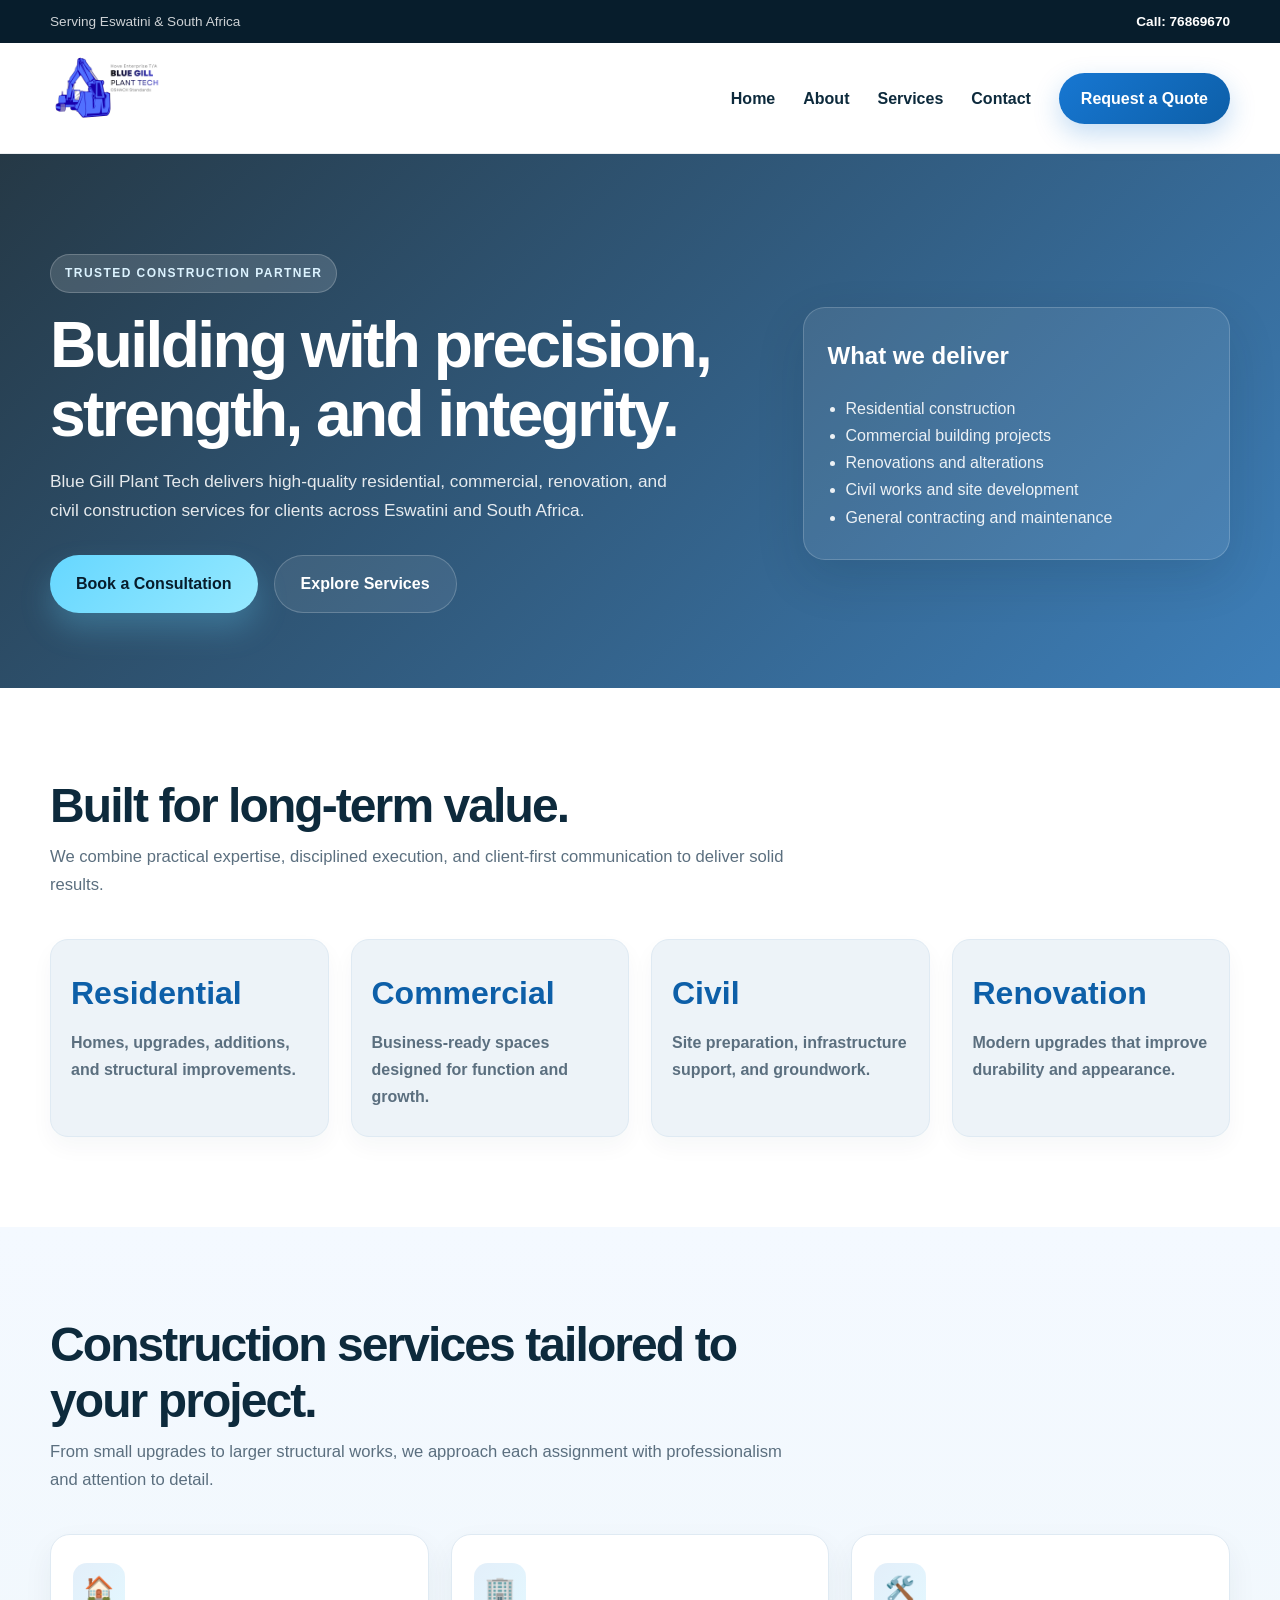
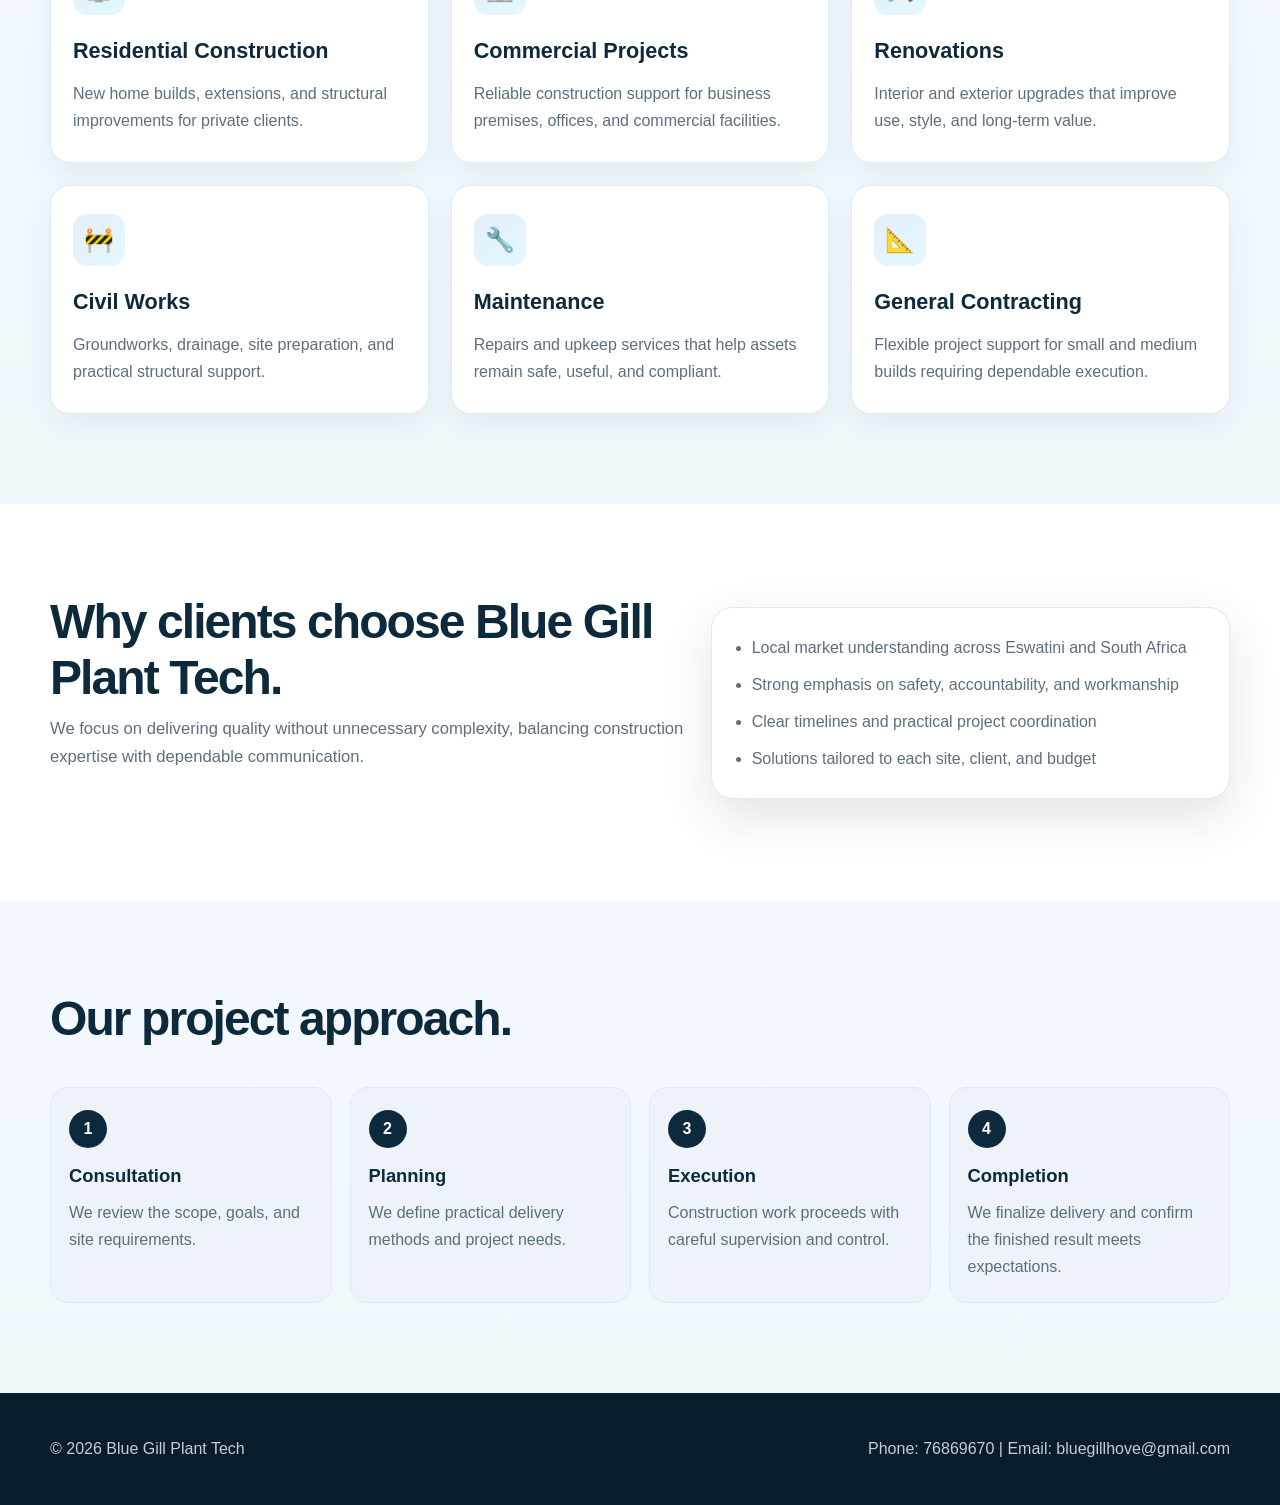
==== index.html @ c362dafa "first commit" ====
<!DOCTYPE html>
<html lang="en">
<head>
  <meta charset="UTF-8" />
  <meta name="viewport" content="width=device-width, initial-scale=1.0" />
   <title>Blue Gill Plant Tech | Construction & Civil Works</title>
  <meta name="description" content="Premium construction and civil works solutions in Eswatini and South Africa." />
  <link rel="stylesheet" href="styles.css" />
</head>
<body>
  <div class="topbar">
    <div class="container">
      <span>Serving Eswatini & South Africa</span>
      <a href="tel:+2676869670">Call: 76869670</a>
    </div>
  </div>

  <header class="site-header">
    <div class="container navbar">
      <a href="index.html" class="brand">
        <img src="assets/logo.png" alt="Blue Gill Plant Tech logo" class="logo" />
        
      </a>

      <button class="nav-toggle" aria-label="Open menu">☰</button>

      <nav class="nav-links">
        <a href="index.html">Home</a>
        <a href="about.html">About</a>
        <a href="services.html">Services</a>
        <a href="contact.html">Contact</a>
        <a href="contact.html" class="nav-cta">Request a Quote</a>
      </nav>
    </div>
  </header>

  <main>
    <section class="hero">
      <div class="container hero-grid">
        <div>
          <span class="eyebrow">Trusted Construction Partner</span>
          <h1>Building with precision, strength, and integrity.</h1>
          <p>
            Blue Gill Plant Tech delivers high-quality residential, commercial, renovation,
            and civil construction services for clients across Eswatini and South Africa.
          </p>

          <div class="hero-actions">
            <a class="btn btn-primary" href="contact.html">Book a Consultation</a>
            <a class="btn btn-secondary" href="services.html">Explore Services</a>
          </div>
        </div>

        <div class="hero-card">
          <h3>What we deliver</h3>
          <ul>
            <li>Residential construction</li>
            <li>Commercial building projects</li>
            <li>Renovations and alterations</li>
            <li>Civil works and site development</li>
            <li>General contracting and maintenance</li>
          </ul>
        </div>
      </div>
    </section>

    <section class="section">
      <div class="container">
        <div class="section-header">
          <h2>Built for long-term value.</h2>
          <p>We combine practical expertise, disciplined execution, and client-first communication to deliver solid results.</p>
        </div>

        <div class="mini-grid">
          <div class="stat-box">
            <strong>Residential</strong>
            <span>Homes, upgrades, additions, and structural improvements.</span>
          </div>
          <div class="stat-box">
            <strong>Commercial</strong>
            <span>Business-ready spaces designed for function and growth.</span>
          </div>
          <div class="stat-box">
            <strong>Civil</strong>
            <span>Site preparation, infrastructure support, and groundwork.</span>
          </div>
          <div class="stat-box">
            <strong>Renovation</strong>
            <span>Modern upgrades that improve durability and appearance.</span>
          </div>
        </div>
      </div>
    </section>

    <section class="section alt-bg">
      <div class="container">
        <div class="section-header">
          <h2>Construction services tailored to your project.</h2>
          <p>From small upgrades to larger structural works, we approach each assignment with professionalism and attention to detail.</p>
        </div>

        <div class="services-grid">
          <article class="service-card">
            <div class="icon">🏠</div>
            <h3>Residential Construction</h3>
            <p>New home builds, extensions, and structural improvements for private clients.</p>
          </article>

          <article class="service-card">
            <div class="icon">🏢</div>
            <h3>Commercial Projects</h3>
            <p>Reliable construction support for business premises, offices, and commercial facilities.</p>
          </article>

          <article class="service-card">
            <div class="icon">🛠️</div>
            <h3>Renovations</h3>
            <p>Interior and exterior upgrades that improve use, style, and long-term value.</p>
          </article>

          <article class="service-card">
            <div class="icon">🚧</div>
            <h3>Civil Works</h3>
            <p>Groundworks, drainage, site preparation, and practical structural support.</p>
          </article>

          <article class="service-card">
            <div class="icon">🔧</div>
            <h3>Maintenance</h3>
            <p>Repairs and upkeep services that help assets remain safe, useful, and compliant.</p>
          </article>

          <article class="service-card">
            <div class="icon">📐</div>
            <h3>General Contracting</h3>
            <p>Flexible project support for small and medium builds requiring dependable execution.</p>
          </article>
        </div>
      </div>
    </section>

    <section class="section">
      <div class="container featured-layout">
        <div class="section-header">
          <h2>Why clients choose Blue Gill Plant Tech.</h2>
          <p>We focus on delivering quality without unnecessary complexity, balancing construction expertise with dependable communication.</p>
        </div>

        <div class="feature-box">
          <ul>
            <li>Local market understanding across Eswatini and South Africa</li>
            <li>Strong emphasis on safety, accountability, and workmanship</li>
            <li>Clear timelines and practical project coordination</li>
            <li>Solutions tailored to each site, client, and budget</li>
          </ul>
        </div>
      </div>
    </section>

    <section class="section alt-bg">
      <div class="container">
        <div class="section-header">
          <h2>Our project approach.</h2>
        </div>

        <div class="process-grid">
          <div class="process-step">
            <div class="num">1</div>
            <h3>Consultation</h3>
            <p>We review the scope, goals, and site requirements.</p>
          </div>

          <div class="process-step">
            <div class="num">2</div>
            <h3>Planning</h3>
            <p>We define practical delivery methods and project needs.</p>
          </div>

          <div class="process-step">
            <div class="num">3</div>
            <h3>Execution</h3>
            <p>Construction work proceeds with careful supervision and control.</p>
          </div>

          <div class="process-step">
            <div class="num">4</div>
            <h3>Completion</h3>
            <p>We finalize delivery and confirm the finished result meets expectations.</p>
          </div>
        </div>
      </div>
    </section>
  </main>

  <footer class="site-footer">
    <div class="container">
      <p>© 2026 Blue Gill Plant Tech</p>
      <p>Phone: 76869670 | Email: bluegillhove@gmail.com</p>
    </div>
  </footer>

  <script src="script.js"></script>
</body>
</html>
---- styles.css ----
:root {
  --navy-900: #071d2c;
  --navy-800: #0d2a3c;
  --blue-700: #0d5fa8;
  --blue-600: #1777d2;
  --blue-500: #3c97ff;
  --cyan-400: #66d7ff;
  --steel-100: #edf3f8;
  --steel-200: #dfeaf3;
  --steel-300: #c9d9e7;
  --text: #152c3a;
  --muted: #5b6f7f;
  --white: #ffffff;
  --success: #1da871;
  --shadow: 0 18px 50px rgba(7, 29, 44, 0.12);
}

* {
  box-sizing: border-box;
}

html {
  scroll-behavior: smooth;
}

body {
  margin: 0;
  font-family: Arial, Helvetica, sans-serif;
  background: var(--white);
  color: var(--text);
  line-height: 1.7;
}

img {
  max-width: 100%;
  display: block;
}

a {
  text-decoration: none;
  color: inherit;
}

button,
input,
textarea {
  font: inherit;
}

.container {
  width: min(1180px, calc(100% - 32px));
  margin: 0 auto;
}

.topbar {
  background: var(--navy-900);
  color: rgba(255, 255, 255, 0.8);
  font-size: 0.85rem;
  padding: 10px 0;
}

.topbar .container {
  display: flex;
  justify-content: space-between;
  align-items: center;
  gap: 16px;
  flex-wrap: wrap;
}

.topbar a {
  color: #fff;
  font-weight: 700;
}

.site-header {
  position: sticky;
  top: 0;
  z-index: 30;
  background: rgba(255, 255, 255, 0.9);
  backdrop-filter: blur(10px);
  border-bottom: 1px solid rgba(13, 47, 73, 0.08);
}

.navbar {
  display: flex;
  align-items: center;
  justify-content: space-between;
  min-height: 82px;
  gap: 18px;
}

.brand {
  display: flex;
  align-items: center;
  gap: 12px;
  font-weight: 800;
  color: var(--navy-800);
  letter-spacing: 0.02em;
}

.logo {
  width: 110px;
  height: auto;
}

.nav-links {
  display: flex;
  align-items: center;
  gap: 28px;
  font-weight: 600;
  color: var(--navy-800);
}

.nav-links a {
  position: relative;
  transition: color 0.2s ease;
}

.nav-links a::after {
  content: "";
  position: absolute;
  left: 0;
  bottom: -8px;
  width: 0;
  height: 2px;
  background: var(--blue-600);
  transition: width 0.2s ease;
}

.nav-links a:hover {
  color: var(--blue-600);
}

.nav-links a:hover::after {
  width: 100%;
}

.nav-cta {
  display: inline-flex;
  align-items: center;
  justify-content: center;
  background: linear-gradient(135deg, var(--blue-600), var(--blue-700));
  color: var(--white);
  padding: 12px 22px;
  border-radius: 999px;
  font-weight: 700;
  box-shadow: 0 10px 26px rgba(23, 119, 210, 0.25);
}

.nav-toggle {
  display: none;
  background: none;
  border: none;
  font-size: 1.8rem;
  color: var(--navy-800);
  cursor: pointer;
}

.hero {
  background:
    linear-gradient(135deg, rgba(7, 29, 44, 0.88), rgba(13, 95, 168, 0.8)),
    url("https://images.unsplash.com/photo-1504307651254-35680f356dfd?auto=format&fit=crop&w=1600&q=80") center/cover no-repeat;
  color: var(--white);
  padding: 100px 0 75px;
}

.hero-grid {
  display: grid;
  grid-template-columns: 1.25fr 0.75fr;
  align-items: center;
  gap: 40px;
}

.eyebrow {
  display: inline-block;
  background: rgba(255, 255, 255, 0.14);
  border: 1px solid rgba(255, 255, 255, 0.2);
  color: #dcf3ff;
  padding: 8px 14px;
  border-radius: 999px;
  font-size: 0.75rem;
  letter-spacing: 0.12em;
  text-transform: uppercase;
  font-weight: 700;
  margin-bottom: 18px;
}

.hero h1 {
  margin: 0 0 18px;
  font-size: clamp(2.5rem, 5vw, 4.5rem);
  line-height: 1.08;
  letter-spacing: -0.04em;
}

.hero p {
  margin: 0;
  font-size: 1.08rem;
  color: rgba(255, 255, 255, 0.88);
  max-width: 620px;
}

.hero-actions {
  display: flex;
  gap: 16px;
  flex-wrap: wrap;
  margin-top: 30px;
}

.btn {
  display: inline-flex;
  align-items: center;
  justify-content: center;
  font-weight: 700;
  text-decoration: none;
  border-radius: 999px;
  padding: 14px 26px;
  transition: transform 0.2s ease, box-shadow 0.2s ease;
}

.btn:hover {
  transform: translateY(-1px);
}

.btn-primary {
  background: linear-gradient(135deg, var(--cyan-400), #96e9ff);
  color: var(--navy-900);
  box-shadow: 0 16px 30px rgba(102, 215, 255, 0.25);
}

.btn-secondary {
  background: rgba(255, 255, 255, 0.08);
  border: 1px solid rgba(255, 255, 255, 0.2);
  color: var(--white);
}

.hero-card {
  background: rgba(255, 255, 255, 0.08);
  border: 1px solid rgba(255, 255, 255, 0.18);
  border-radius: 22px;
  padding: 28px 24px;
  box-shadow: var(--shadow);
}

.hero-card h3 {
  margin: 0 0 18px;
  font-size: 1.5rem;
}

.hero-card ul {
  margin: 0;
  padding-left: 18px;
  color: rgba(255, 255, 255, 0.9);
}

.section {
  padding: 90px 0;
}

.section-header {
  margin-bottom: 40px;
  max-width: 740px;
}

.section-header h2 {
  margin: 0 0 10px;
  font-size: clamp(2rem, 4vw, 3rem);
  line-height: 1.15;
  letter-spacing: -0.04em;
  color: var(--navy-800);
}

.section-header p {
  margin: 0;
  color: var(--muted);
  font-size: 1.04rem;
}

.mini-grid {
  display: grid;
  grid-template-columns: repeat(4, minmax(200px, 1fr));
  gap: 22px;
}

.stat-box {
  background: var(--steel-100);
  border: 1px solid var(--steel-200);
  border-radius: 18px;
  padding: 26px 20px;
  box-shadow: 0 10px 22px rgba(13, 47, 73, 0.04);
}

.stat-box strong {
  display: block;
  font-size: 2rem;
  color: var(--blue-700);
  margin-bottom: 8px;
}

.stat-box span {
  color: var(--muted);
  font-weight: 600;
}

.services-grid {
  display: grid;
  grid-template-columns: repeat(3, minmax(220px, 1fr));
  gap: 22px;
}

.service-card {
  background: var(--white);
  border: 1px solid var(--steel-200);
  border-radius: 20px;
  padding: 28px 22px;
  box-shadow: 0 12px 30px rgba(13, 47, 73, 0.06);
}

.service-card .icon {
  width: 52px;
  height: 52px;
  border-radius: 14px;
  display: grid;
  place-items: center;
  background: linear-gradient(135deg, rgba(23, 119, 210, 0.12), rgba(102, 215, 255, 0.18));
  color: var(--blue-700);
  font-size: 1.5rem;
  margin-bottom: 18px;
}

.service-card h3 {
  margin: 0 0 10px;
  color: var(--navy-800);
  font-size: 1.35rem;
}

.service-card p {
  margin: 0;
  color: var(--muted);
}

.alt-bg {
  background: linear-gradient(180deg, #f4f9ff, #eff7fb);
}

.featured-layout {
  display: grid;
  grid-template-columns: 1.1fr 0.9fr;
  gap: 26px;
  align-items: center;
}

.feature-box {
  background: var(--white);
  border: 1px solid var(--steel-200);
  border-radius: 22px;
  padding: 26px 22px;
  box-shadow: var(--shadow);
}

.feature-box ul {
  margin: 0;
  padding-left: 18px;
  color: var(--muted);
}

.feature-box li + li {
  margin-top: 10px;
}

.process-grid {
  display: grid;
  grid-template-columns: repeat(4, minmax(180px, 1fr));
  gap: 18px;
}

.process-step {
  background: var(--steel-100);
  border-radius: 18px;
  border: 1px solid var(--steel-200);
  padding: 22px 18px;
}

.process-step .num {
  display: inline-flex;
  align-items: center;
  justify-content: center;
  width: 38px;
  height: 38px;
  border-radius: 50%;
  background: var(--navy-800);
  color: var(--white);
  font-weight: 700;
  margin-bottom: 12px;
}

.process-step h3 {
  margin: 0 0 8px;
  font-size: 1.15rem;
  color: var(--navy-800);
}

.process-step p {
  margin: 0;
  color: var(--muted);
}

.contact-wrap {
  display: grid;
  grid-template-columns: 0.9fr 1.1fr;
  gap: 28px;
  align-items: start;
}

.contact-card,
.form-card {
  background: var(--white);
  border: 1px solid var(--steel-200);
  border-radius: 22px;
  padding: 28px 24px;
  box-shadow: var(--shadow);
}

.contact-card h3,
.form-card h3 {
  margin-top: 0;
  margin-bottom: 18px;
  color: var(--navy-800);
  font-size: 1.5rem;
}

.contact-list {
  display: grid;
  gap: 16px;
  margin-top: 18px;
}

.contact-list div {
  background: var(--steel-100);
  border: 1px solid var(--steel-200);
  border-radius: 14px;
  padding: 14px 16px;
}

.contact-list strong {
  display: block;
  color: var(--navy-800);
  margin-bottom: 4px;
}

.contact-list span,
.contact-list a {
  color: var(--muted);
}

.form-row {
  display: grid;
  grid-template-columns: 1fr 1fr;
  gap: 16px;
}

.form-field {
  display: grid;
  gap: 8px;
  margin-bottom: 16px;
}

.form-field label {
  font-weight: 700;
  color: var(--navy-800);
}

.form-field input,
.form-field textarea {
  width: 100%;
  border: 1px solid var(--steel-300);
  border-radius: 12px;
  padding: 12px 14px;
  background: #fff;
  color: var(--text);
}

.form-field textarea {
  min-height: 140px;
  resize: vertical;
}

.form-status {
  margin-top: 12px;
  font-weight: 700;
  color: var(--success);
  min-height: 24px;
}

.page-hero {
  background: linear-gradient(135deg, rgba(7, 29, 44, 0.94), rgba(12, 72, 128, 0.9));
  color: var(--white);
  padding: 90px 0 80px;
}

.page-hero h1 {
  margin: 0 0 10px;
  font-size: clamp(2.3rem, 5vw, 3.6rem);
  letter-spacing: -0.04em;
}

.page-hero p {
  margin: 0;
  color: rgba(255, 255, 255, 0.82);
  max-width: 640px;
}

.page-content {
  padding: 70px 0;
}

.story-grid {
  display: grid;
  grid-template-columns: 1fr 1fr;
  gap: 28px;
  align-items: start;
}

.story-box {
  background: var(--white);
  border: 1px solid var(--steel-200);
  border-radius: 20px;
  padding: 28px 24px;
  box-shadow: var(--shadow);
}

.story-box h3 {
  margin-top: 0;
  color: var(--navy-800);
}

.story-box p {
  color: var(--muted);
  margin-bottom: 0;
}

.value-list {
  display: grid;
  grid-template-columns: repeat(2, minmax(200px, 1fr));
  gap: 20px;
  margin-top: 28px;
}

.value-item {
  background: var(--steel-100);
  border: 1px solid var(--steel-200);
  border-radius: 18px;
  padding: 22px 18px;
}

.value-item h4 {
  margin: 0 0 8px;
  color: var(--navy-800);
}

.value-item p {
  margin: 0;
  color: var(--muted);
}

.site-footer {
  background: var(--navy-900);
  color: rgba(255, 255, 255, 0.78);
  padding: 26px 0;
}

.site-footer .container {
  display: flex;
  justify-content: space-between;
  align-items: center;
  gap: 12px;
  flex-wrap: wrap;
}

@media (max-width: 900px) {
  .hero-grid,
  .featured-layout,
  .contact-wrap,
  .story-grid {
    grid-template-columns: 1fr;
  }

  .mini-grid,
  .services-grid,
  .process-grid,
  .value-list {
    grid-template-columns: repeat(2, minmax(180px, 1fr));
  }
}

@media (max-width: 700px) {
  .nav-toggle {
    display: block;
  }

  .nav-links {
    display: none;
    position: absolute;
    top: 82px;
    left: 0;
    right: 0;
    background: rgba(255, 255, 255, 0.98);
    border-bottom: 1px solid rgba(13, 47, 73, 0.08);
    padding: 18px 16px;
    flex-direction: column;
    align-items: flex-start;
    gap: 16px;
  }

  .nav-links.open {
    display: flex;
  }

  .nav-cta {
    display: none;
  }

  .mini-grid,
  .services-grid,
  .process-grid,
  .value-list,
  .form-row {
    grid-template-columns: 1fr;
  }

  .hero {
    padding-top: 78px;
  }
}
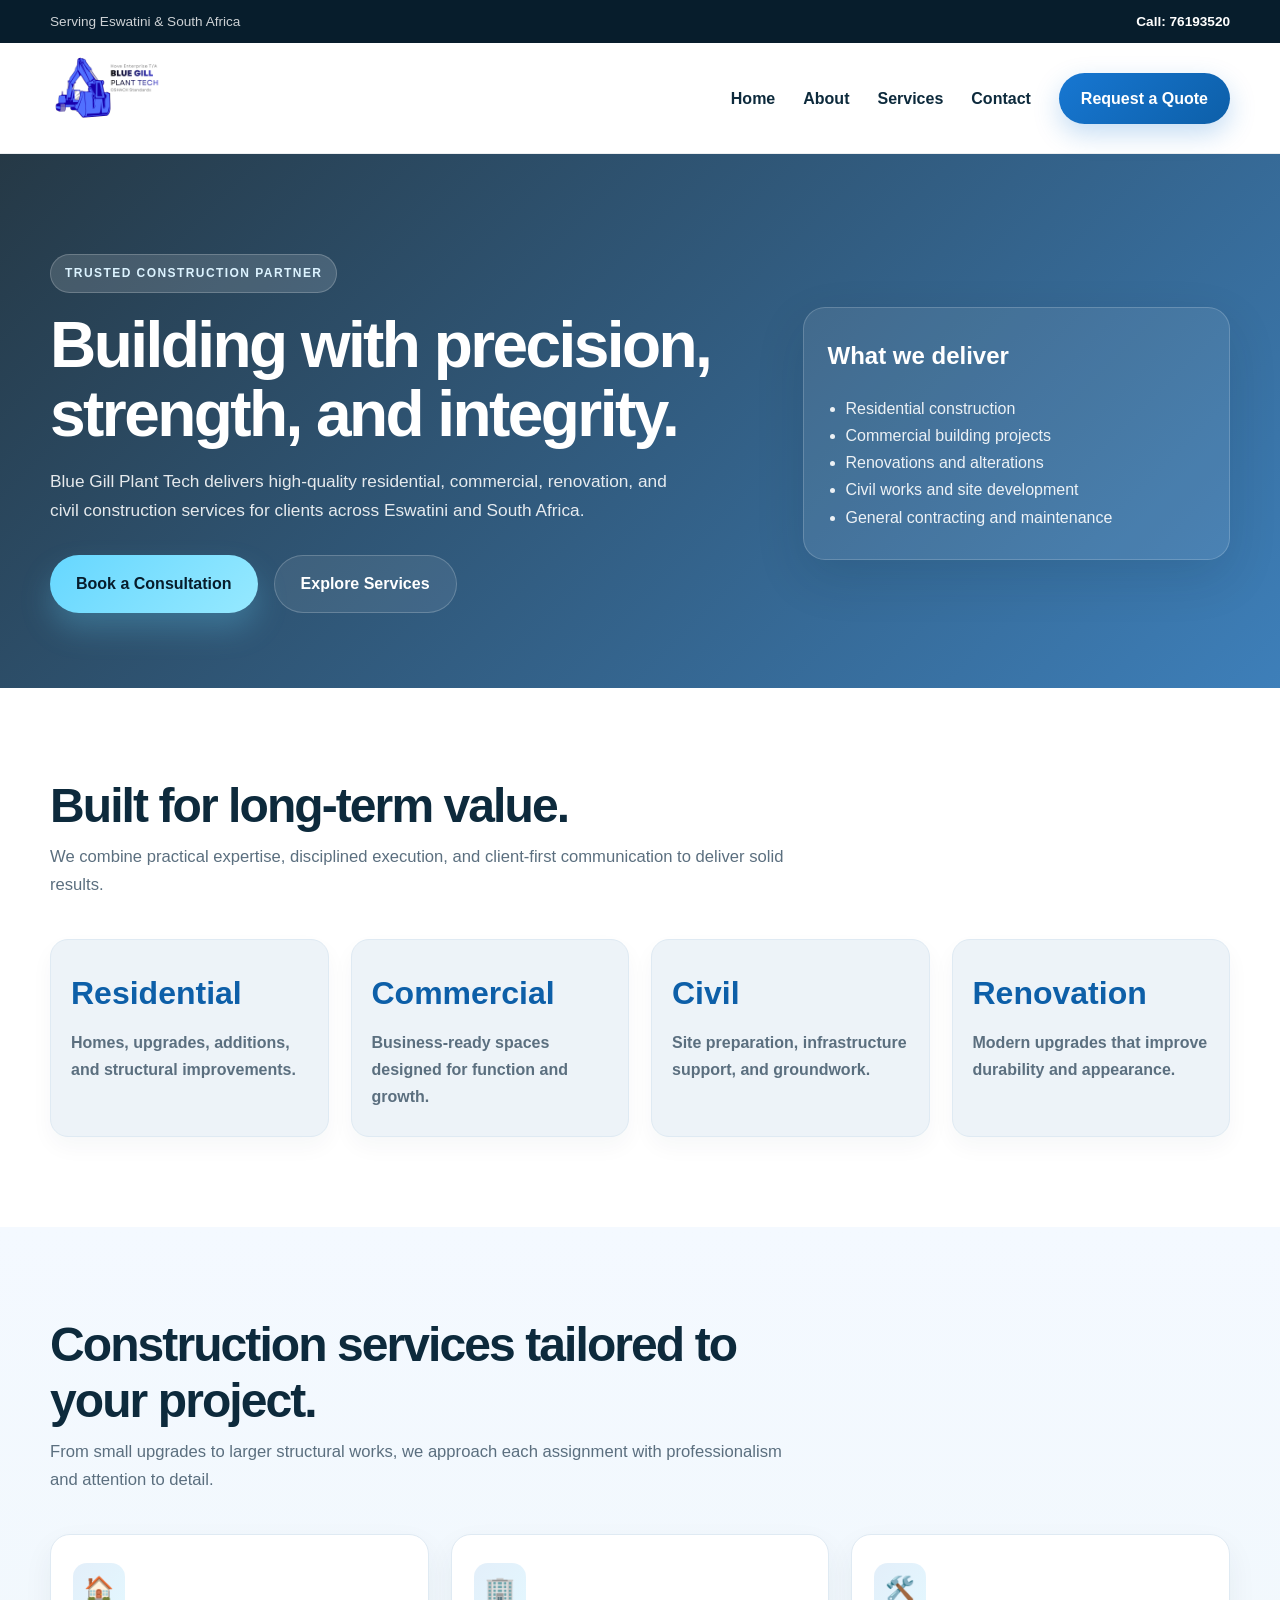
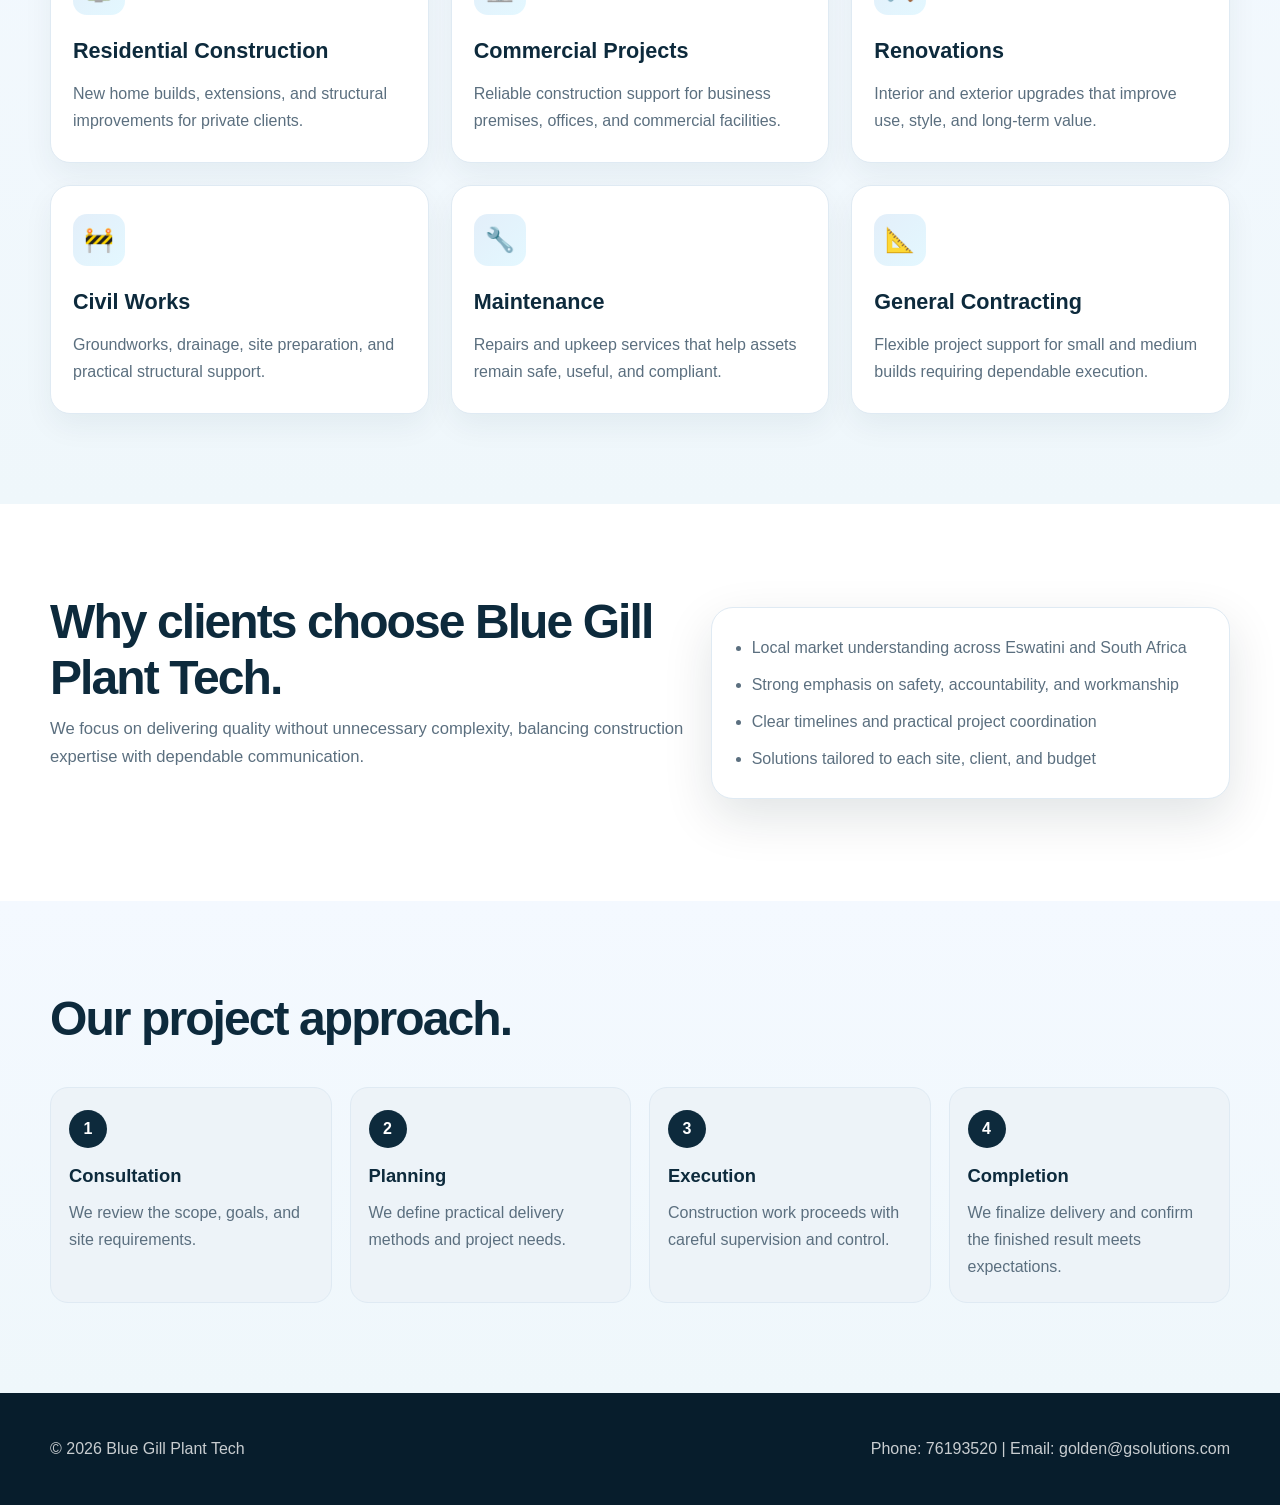
==== commit 21a0fc8c: "Update contact phone numbers in index.html" ====
--- a/index.html
+++ b/index.html
@@ -11,7 +11,7 @@
   <div class="topbar">
     <div class="container">
       <span>Serving Eswatini & South Africa</span>
-      <a href="tel:+2676869670">Call: 76869670</a>
+      <a href="tel:+2676869670">Call: 76193520</a>
     </div>
   </div>
 
@@ -195,10 +195,10 @@
   <footer class="site-footer">
     <div class="container">
       <p>© 2026 Blue Gill Plant Tech</p>
-      <p>Phone: 76869670 | Email: bluegillhove@gmail.com</p>
+      <p>Phone: 76193520 | Email: golden@gsolutions.com</p>
     </div>
   </footer>
 
   <script src="script.js"></script>
 </body>
-</html>+</html>
